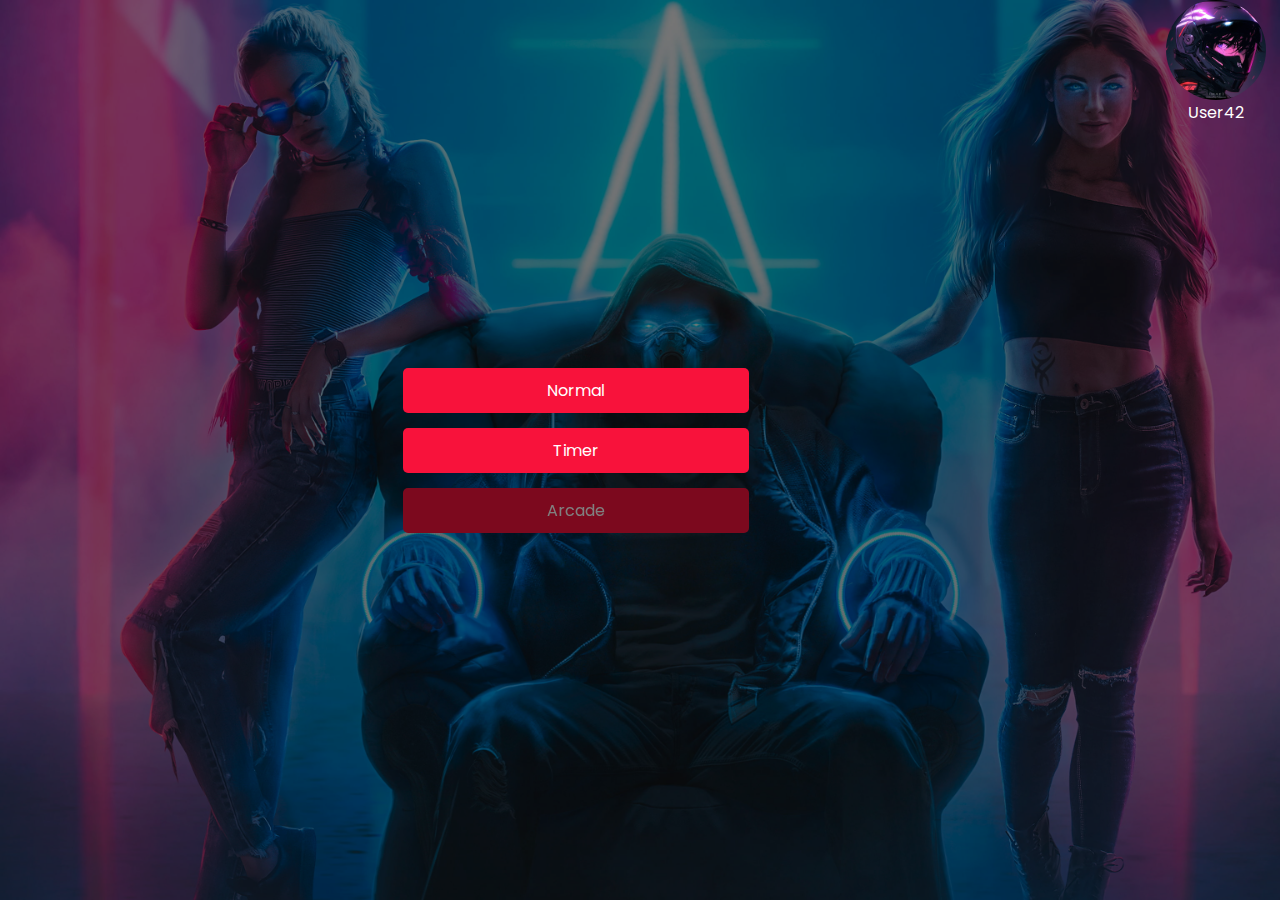
==== src/pages/playmode/singlemode.html @ c8f1d8b2 "versão beta pronta" ====
<!DOCTYPE html>
<html lang="pt-pt">
  <head>
    <meta charset="UTF-8" />
    <meta name="viewport" content="width=device-width, initial-scale=1.0" />
    <link
      rel="shortcut icon"
      href="../../../public/favicon.png"
      type="image/x-icon"
    />
    <link rel="stylesheet" href="../../css/fonts.css" />
    <link rel="stylesheet" href="../../css/global.css" />
    <link rel="stylesheet" href="../../css/playmode.css" />
    <title>Speed Force</title>
  </head>
  <body>
    <div class="camada-de-fundo-preto"></div>

    <div class="container">
      <div class="field-mode">
        <a href="normal.html">Normal</a>
        <a href="#">Timer</a>
        <a href="#" class="off">Arcade</a>
      </div>
      <div class="profile">
        <div class="profile-photo">
          <img
            src="../../assets/profile-icon/cyber/cyber-character-1.jfif"
            alt="foto de perfil"
          />
        </div>
        <span class="username">Username</span>
      </div>
    </div>
    <script src="../../js/playmode.js"></script>
    <script src="../../js/profile.js"></script>
  </body>
</html>
---- src/css/fonts.css ----
@font-face {
  font-family: 'Poppins-Regular';
  src: url('../fonts/Poppins/Poppins-Regular.ttf');
}

@font-face {
  font-family: 'Poppins-Italic';
  src: url('../fonts/Poppins/Poppins-Italic.ttf');
}

@font-face {
  font-family: 'Poppins-Semibold';
  src: url('../fonts/Poppins/Poppins-SemiBold.ttf');
}

@font-face {
  font-family: 'Poppins-Bold';
  src: url('../fonts/Poppins/Poppins-Bold.ttf');
}
---- src/css/global.css ----
* {
  margin: 0;
  padding: 0;
  border: none;
  outline: none;
  font-family: "Poppins-Regular", "Helvetica Neue", Helvetica, Arial;
  box-sizing: border-box;
  -webkit-font-smoothing: antialiased;
  -moz-osx-font-smoothing: grayscale;
  color: #fff;
}

:root {
  --red: #f8123b;
  --roxo: #AD00FF;
  font-size: 62.5%;
}

body {
  position: relative;
  background-color: #fff;
  background-position: center center;
  background-repeat: no-repeat;
  background-size: cover;
  background-attachment: fixed;
  min-width: 100vw;
  min-height: 100vh;
  font-size: 1.6rem;
}

.camada-de-fundo-preto {
  position: absolute;
  background-color: #00000088;
  height: 100%;
  width: 100%;
  z-index: -1;
}
---- src/css/playmode.css ----
body {
  background-image: url("../assets/wallpaper/wallpaper-4.jpg");
}

.container {
  height: 100vh;
  display: grid;
  grid-template-columns: 90% 10%;
}

.field-mode {
  display: flex;
  flex-direction: column;
  justify-content: center;
  align-items: center;
  gap: 1.5rem;
}

.field-mode a {
  text-decoration: none;
  text-align: center;
  background-color: var(--red);
  padding: 1rem 0;
  width: 30%;
  border-radius: 0.5rem;
  transition: transform 0.4s;
}

.field-mode a:hover {
  transform: scale(1.1);
}

.field-mode a.off {
  filter: brightness(50%);
}

.profile {
  display: flex;
  flex-direction: column;
  align-items: center;
  text-align: center;
}

.profile .profile-photo {
  overflow: hidden;
  width: 10rem;
  height: 10rem;
  border-radius: 19999px;
}

.profile .profile-photo > img {
  width: 100%;
  height: 100%;
}
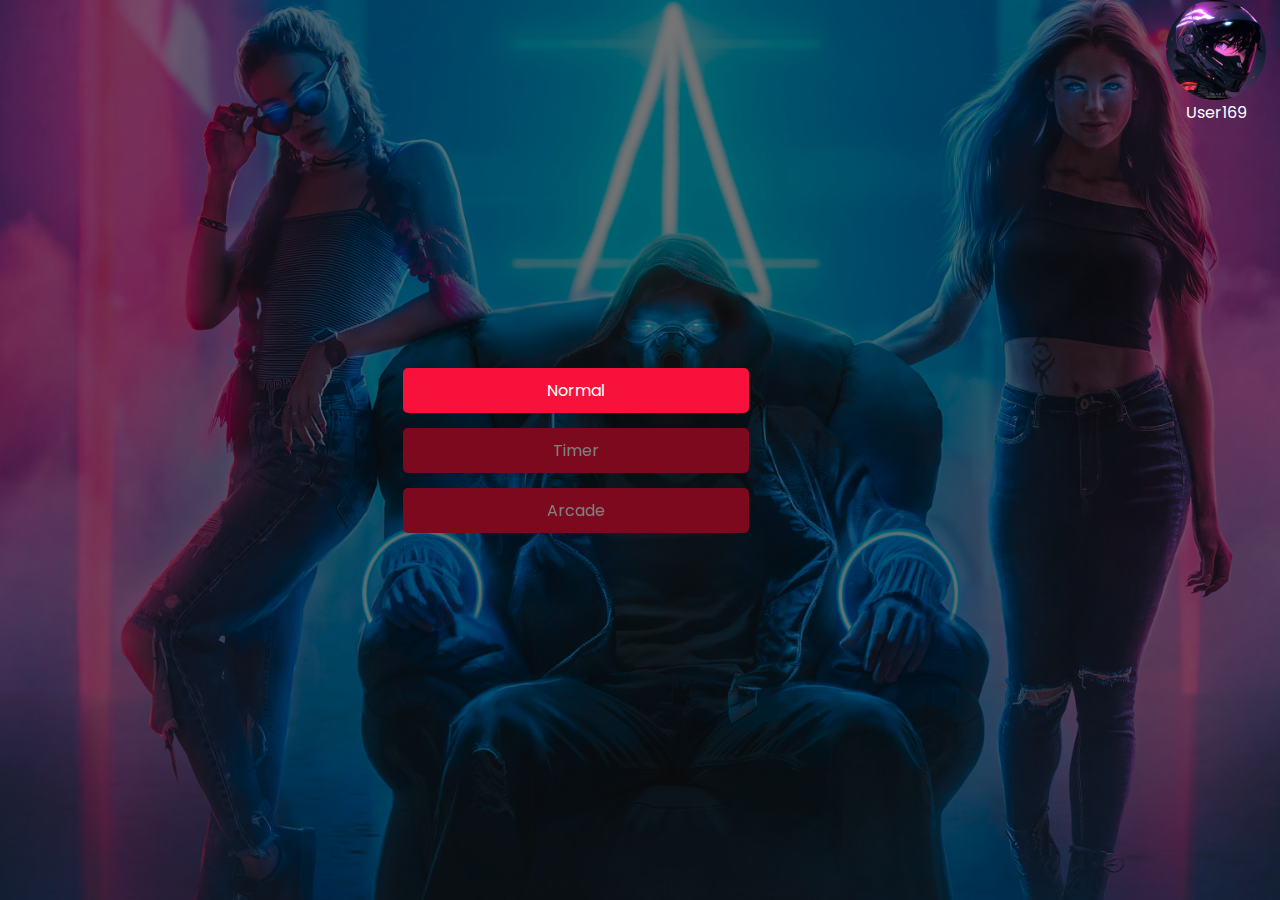
==== commit 8ce266ad: "timer fora do ar" ====
--- a/src/pages/playmode/singlemode.html
+++ b/src/pages/playmode/singlemode.html
@@ -19,7 +19,7 @@
     <div class="container">
       <div class="field-mode">
         <a href="normal.html">Normal</a>
-        <a href="#">Timer</a>
+        <a href="#" class="off">Timer</a>
         <a href="#" class="off">Arcade</a>
       </div>
       <div class="profile">
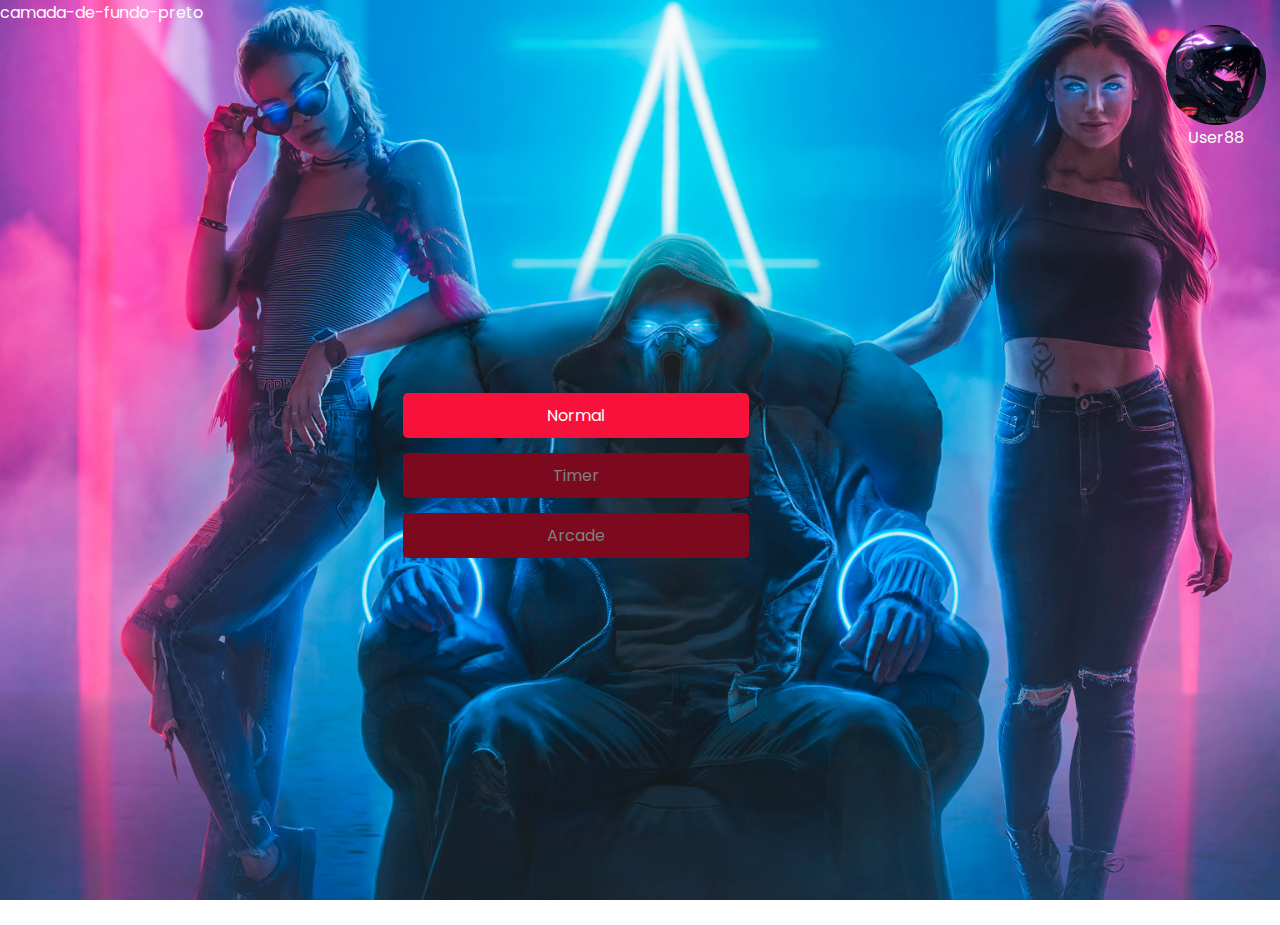
==== commit 771b97d8: "camada de fundo ajustada" ====
--- a/src/pages/playmode/singlemode.html
+++ b/src/pages/playmode/singlemode.html
@@ -13,8 +13,8 @@
     <link rel="stylesheet" href="../../css/playmode.css" />
     <title>Speed Force</title>
   </head>
-  <body>
-    <div class="camada-de-fundo-preto"></div>
+  <body>camada-de-fundo-preto
+    <div class=""></div>
 
     <div class="container">
       <div class="field-mode">
